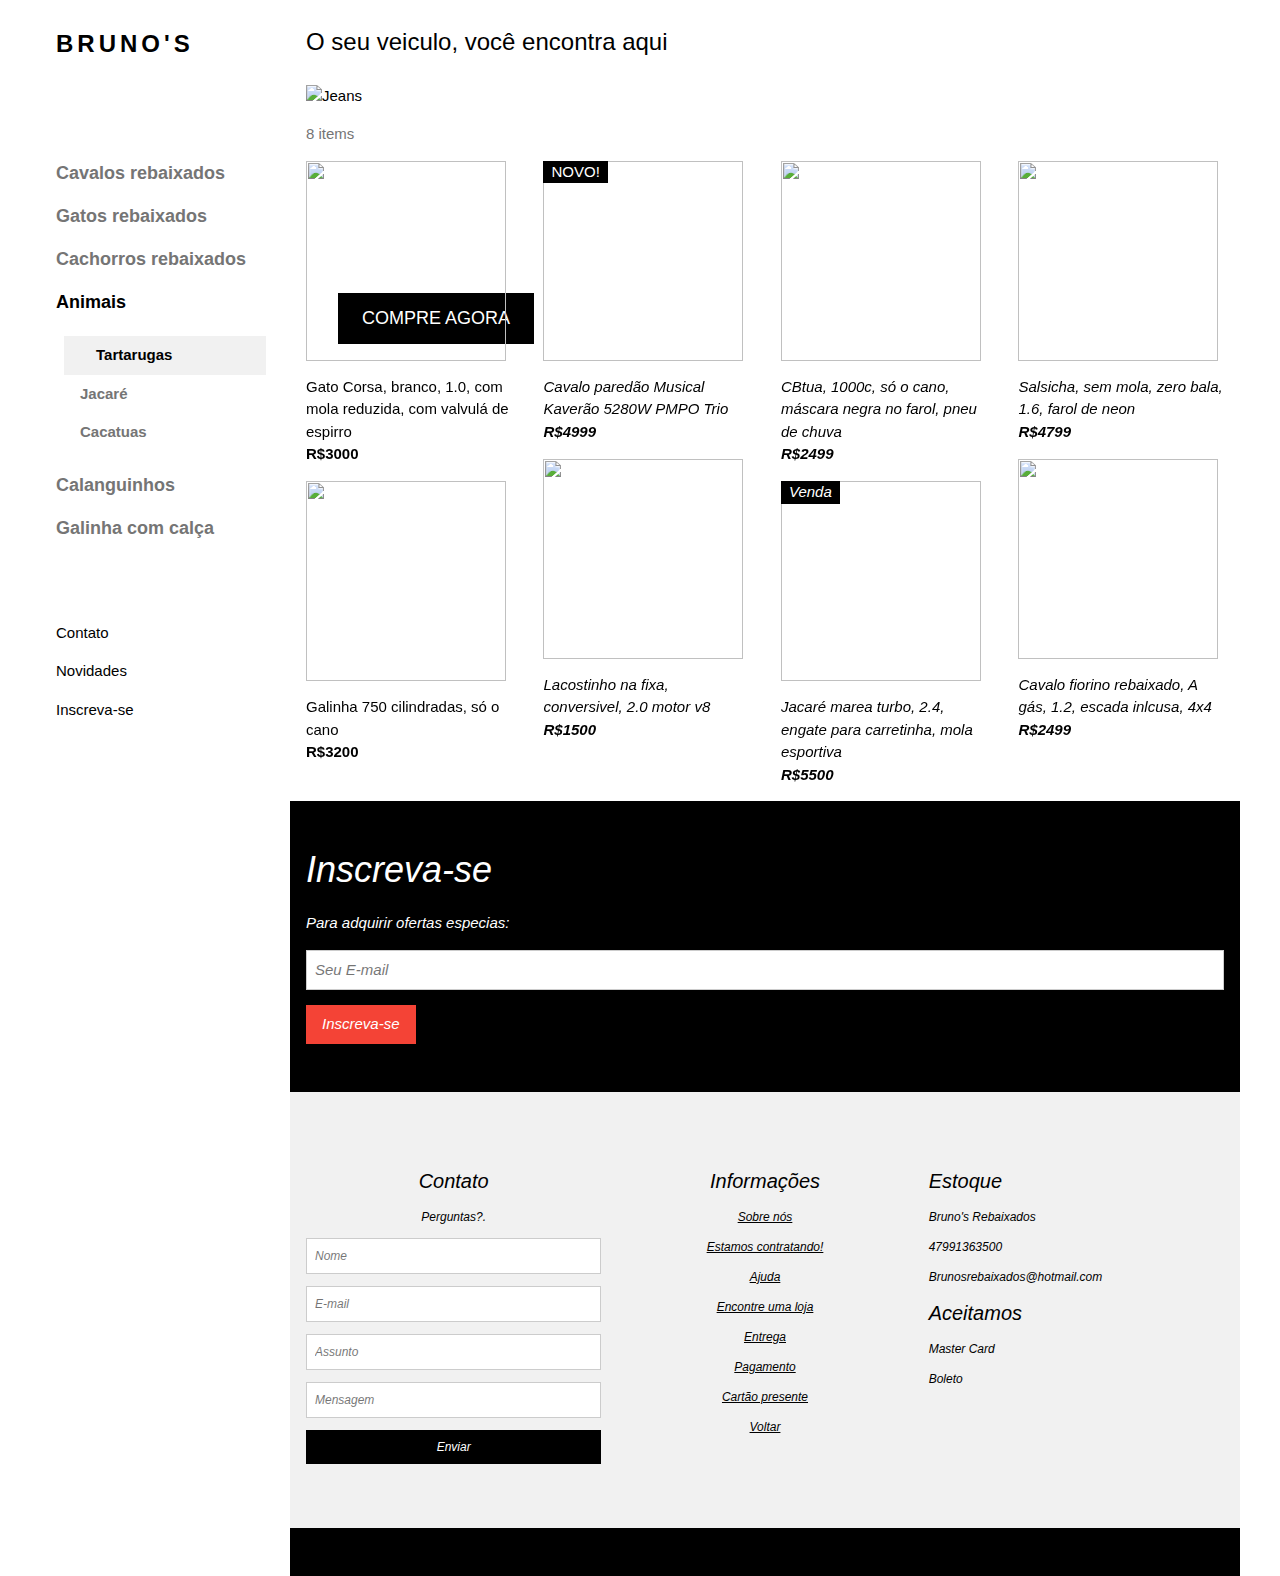
==== rebaixados.html @ e4acc6fd "Commit final" ====
<!DOCTYPE html>
<html>
<title>Bruno's Rebaixados</title>
<meta charset="UTF-8">
<meta name="viewport" content="width=device-width, initial-scale=1">
<link rel="stylesheet" href="rebaixadoss.css">
<link rel="stylesheet" href="fonte'.css">
<link rel="stylesheet" href="fonte''.css">
<link rel="stylesheet" href="fonte'''.css">
<style>
.barralateral a {font-family: "Roboto", sans-serif}
body,h1,h2,h3,h4,h5,h6,.divisao {font-family: "Montserrat", sans-serif;}
</style>
<body class="w3-content" style="max-width:1200px">


<nav class="w3-sidebar w3-bar-block w3-white w3-collapse w3-top" style="z-index:3;width:250px" id="mySidebar">
  <div class="w3-container w3-display-container w3-padding-16">
    <i onclick="w3_close()" class="fa fa-remove w3-hide-large w3-button w3-display-topright"></i>
    <h3 class="w3-wide"><b>BRUNO'S</b></h3>
  </div>
  <div class="w3-padding-64 w3-large w3-text-grey" style="font-weight:bold">
    <a href="#" class="w3-bar-item w3-button">Cavalos rebaixados</a>
    <a href="#" class="w3-bar-item w3-button">Gatos rebaixados</a>
    <a href="#" class="w3-bar-item w3-button">Cachorros rebaixados</a>
    <a onclick="myAccFunc()" href="javascript:void(0)" class="w3-button w3-block w3-white w3-left-align" id="myBtn">
      Animais <i class="fa fa-caret-down"></i>
    </a>
    <div id="demoAcc" class="w3-bar-block w3-hide w3-padding-large w3-medium">
      <a href="#" class="w3-bar-item w3-button w3-light-grey"><i class="fa fa-caret-right w3-margin-right"></i>Tartarugas</a>
      <a href="#" class="w3-bar-item w3-button">Jacaré</a>
      <a href="#" class="w3-bar-item w3-button">Cacatuas</a>
    </div>
    <a href="#" class="w3-bar-item w3-button">Calanguinhos</a>
    <a href="#" class="w3-bar-item w3-button">Galinha com calça</a>

  </div>
  <a href="#footer" class="w3-bar-item w3-button w3-padding">Contato</a> 
  <a href="javascript:void(0)" class="w3-bar-item w3-button w3-padding" onclick="document.getElementById('newsletter').style.display='block'">Novidades</a> 
  <a href="#footer"  class="w3-bar-item w3-button w3-padding">Inscreva-se</a>
</nav>

<header class="w3-bar w3-top w3-hide-large w3-black w3-xlarge">
  <div class="w3-bar-item w3-padding-24 w3-wide">Pecuaria do Bruninho</div>
  <a href="javascript:void(0)" class="w3-bar-item w3-button w3-padding-24 w3-right" onclick="w3_open()"><i class="fa fa-bars"></i></a>
</header>

<div class="w3-overlay w3-hide-large" onclick="w3_close()" style="cursor:pointer" title="close side menu" id="myOverlay"></div>

<div class="w3-main" style="margin-left:250px">

  <div class="w3-hide-large" style="margin-top:83px"></div>
  
  <header class="w3-container w3-xlarge">
    <p class="w3-left">O seu veiculo, você encontra aqui</p>
    <p class="w3-right">
      <i class="fa fa-shopping-cart w3-margin-right"></i>
      <i class="fa fa-search"></i>
    </p>
  </header>

 
  <div class="w3-display-container w3-container">
    <img src="imagens/Gatinho-fofinho.jpg" alt="Jeans" style="width:100%">
    <div class="w3-display-topleft w3-text-white" style="padding:24px 48px">
      <h1 class="w3-jumbo w3-hide-small">Novos gatos rebaixados</h1>
      <h1 class="w3-hide-large w3-hide-medium">oi</h1>
      <h1 class="w3-hide-small">Coleção 2018</h1>
      <p><a href="#jeans" class="w3-button w3-black w3-padding-large w3-large">COMPRE AGORA</a></p>
    </div>
  </div>

  <div class="w3-container w3-text-grey" id="jeans">
    <p>8 items</p>
  </div>

 
  <div class="w3-row w3-grayscale">
    <div class="w3-col l3 s6">
      <div class="w3-container">
        <img src="imagens/rerer.jpg" style="width:200px; height:200px">
        <p>Gato Corsa, branco, 1.0, com mola reduzida, com valvulá de espirro<br><b>R$3000</b></p>
      </div>
      <div class="w3-container">
        <img src="imagens/kukuku.jpg" style="width:200px; height:200px">
        <p>Galinha 750 cilindradas, só o cano<br><b>R$3200</b></p>
      </div>
    </div>

    <div class="w3-col l3 s6">
      <div class="w3-container">
        <div class="w3-display-container">
          <img src="imagens/ffffffff.jpg" style="width:200px; height:200px">
          <span class="w3-tag w3-display-topleft">NOVO!</span>
          <div class="w3-display-middle w3-display-hover">
            <button><a href="rebaixados2.html" class="w3-button w3-black">Compre agora! <i class="fa fa-shopping-cart"></a></button>
          </div>
        </div>
        <p>Cavalo paredão Musical Kaverão 5280W PMPO Trio<br><b>R$4999</b></p>
      </div>
      <div class="w3-container">
        <img src="imagens/asdada.jpg" style="width:200px; height:200px">
        <p>Lacostinho na fixa, conversivel, 2.0 motor v8<br><b>R$1500</b></p>
      </div>
    </div>

    <div class="w3-col l3 s6">
      <div class="w3-container">
        <img src="imagens/ahaahah.jpg" style="width:200px; height:200px">
        <p>CBtua, 1000c, só o cano, máscara negra no farol, pneu de chuva<br><b>R$2499</b></p>
      </div>
      <div class="w3-container">
        <div class="w3-display-container">
          <img src="imagens/maxresdefault.jpg" style="width:200px; height:200px">
          <span class="w3-tag w3-display-topleft">Venda</span>
          <div class="w3-display-middle w3-display-hover">
            <button class="w3-button w3-black">Compre agora! <i class="fa fa-shopping-cart"></i></button>
          </div>
        </div>
        <p>Jacaré marea turbo, 2.4, engate para carretinha, mola esportiva<br><b class="w3-text-black">R$5500</b></p>
      </div>
    </div>

    <div class="w3-col l3 s6">
      <div class="w3-container">
        <img src="imagens/aeaeae.jpg" style="width:200px; height:200px">
        <p>Salsicha, sem mola, zero bala, 1.6, farol de neon <br><b>R$4799</b></p>
      </div>
      <div class="w3-container">
        <img src="imagens/downloaddd.jpg" style="width:200px; height:200px">
        <p>Cavalo fiorino rebaixado, A gás, 1.2, escada inlcusa, 4x4<br><b>R$2499</b></p>
      </div>
    </div>
  </div>

  
  <div class="w3-container w3-black w3-padding-32">
    <h1>Inscreva-se</h1>
    <p>Para adquirir ofertas especias:</p>
    <p><input class="w3-input w3-border" type="text" placeholder="Seu E-mail" style ="100&"></p>
    <button type="button" class="w3-button w3-red w3-margin-bottom">Inscreva-se</button>
  </div>
  

  <footer class="w3-padding-64 w3-light-grey w3-small w3-center" id="footer">
    <div class="w3-row-padding">
      <div class="w3-col s4">
        <h4>Contato</h4>
        <p>Perguntas?.</p>
        <form action="/action_page.php" target="_blank">
          <p><input class="w3-input w3-border" type="text" placeholder="Nome" name="Nome" required></p>
          <p><input class="w3-input w3-border" type="text" placeholder="E-mail" name="E-mail" required></p>
          <p><input class="w3-input w3-border" type="text" placeholder="Assunto" name="Assunto" required></p>
          <p><input class="w3-input w3-border" type="text" placeholder="Mensagem" name="Mensagen" required></p>
          <button type="submit" class="w3-button w3-block w3-black">Enviar</button>
        </form>
      </div>

      <div class="w3-col s4">
        <h4>Informações</h4>
        <p><a href="#">Sobre nós</a></p>
        <p><a href="#">Estamos contratando!</a></p>
        <p><a href="#">Ajuda</a></p>
        <p><a href="#">Encontre uma loja</a></p>
        <p><a href="#">Entrega</a></p>
        <p><a href="#">Pagamento</a></p>
        <p><a href="#">Cartão presente</a></p>
        <p><a href="#">Voltar</a></p>
      </div>

      <div class="w3-col s4 w3-justify">
        <h4>Estoque</h4>
        <p><i class="fa fa-fw fa-map-marker"></i> Bruno's Rebaixados</p>
        <p><i class="fa fa-fw fa-phone"></i> 47991363500</p>
        <p><i class="fa fa-fw fa-envelope"></i> Brunosrebaixados@hotmail.com</p>
        <h4>Aceitamos</h4>
        <p><i class="fa fa-fw fa-cc-amex"></i> Master Card</p>
        <p><i class="fa fa-fw fa-credit-card"></i> Boleto</p>
        <br>
        <i class="fa fa-facebook-official w3-hover-opacity w3-large"></i>
        <i class="fa fa-instagram w3-hover-opacity w3-large"></i>
        <i class="fa fa-snapchat w3-hover-opacity w3-large"></i>
        <i class="fa fa-pinterest-p w3-hover-opacity w3-large"></i>
        <i class="fa fa-twitter w3-hover-opacity w3-large"></i>
        <i class="fa fa-linkedin w3-hover-opacity w3-large"></i>
      </div>
    </div>
  </footer>

  <div class="w3-black w3-center w3-padding-24"> <a href="https://www.w3schools.com/w3css/default.asp" title="W3.CSS" target="_blank" class="w3-hover-opacity"></a></div>

  
</div>


<div id="newsletter" class="w3-modal">
  <div class="w3-modal-content w3-animate-zoom" style="padding:32px">
    <div class="w3-container w3-white w3-center">
      <i onclick="document.getElementById('newsletter').style.display='none'" class="fa fa-remove w3-right w3-button w3-transparent w3-xxlarge"></i>
      <h2 class="w3-wide">NOVIDADES</h2>
      <p>Deixe seu email para receber novidades e super ofertas!!.</p>
      <p><input class="w3-input w3-border" type="text" placeholder="E-mail"></p>
      <button type="button" class="w3-button w3-padding-large w3-red w3-margin-bottom" onclick="document.getElementById('newsletter').style.display='none'">Inscreva-se</button>
    </div>
  </div>
</div>

<script>

function myAccFunc() {
    var x = document.getElementById("demoAcc");
    if (x.className.indexOf("w3-show") == -1) {
        x.className += " w3-show";
    } else {
        x.className = x.className.replace(" w3-show", "");
    }
}


document.getElementById("myBtn").click();



function w3_open() {
    document.getElementById("mySidebar").style.display = "block";
    document.getElementById("myOverlay").style.display = "block";
}
 
function w3_close() {
    document.getElementById("mySidebar").style.display = "none";
    document.getElementById("myOverlay").style.display = "none";
}
</script>

</body>
</html>
---- rebaixadoss.css ----
html {
    box-sizing: border-box;
}
*, *:before, *:after {
    box-sizing: inherit;
}
html {
    -ms-text-size-adjust: 100%;
    -webkit-text-size-adjust: 100%}
body {
    margin: 0;
}
article, aside, details, figcaption, figure, footer, header, main, menu, nav, section, summary {
    display: block;
}
audio, canvas, progress, video {
    display: inline-block;
}
progress {
    vertical-align: baseline;
}
audio:not([controls]) {
    display: none;
    height: 0;
}
[hidden], template {
    display: none;
}
a {
    background-color: transparent;
    -webkit-text-decoration-skip: objects;
}
a:active, a:hover {
    outline-width: 0;
}
abbr[title] {
    border-bottom: none;
    text-decoration: underline;
    text-decoration: underline dotted;
}
dfn {
    font-style: italic;
}
mark {
    background: #ff0;
    color: #000;
}
small {
    font-size: 80%}
sub, sup {
    font-size: 75%;
    line-height: 0;
    position: relative;
    vertical-align: baseline;
}
sub {
    bottom: -0.25em;
}
sup {
    top: -0.5em;
}
figure {
    margin: 1em 40px;
}
img {
    border-style: none;
}
svg:not(:root) {
    overflow: hidden;
}
code, kbd, pre, samp {
    font-family: monospace, monospace;
    font-size: 1em;
}
hr {
    box-sizing: content-box;
    height: 0;
    overflow: visible;
}
button, input, select, textarea {
    font: inherit;
    margin: 0;
}
optgroup {
    font-weight: bold;
}
button, input {
    overflow: visible;
}
button, select {
    text-transform: none;
}
button, html [type=button], [type=reset], [type=submit] {
    -webkit-appearance: button;
}
button::-moz-focus-inner,  [type=button]::-moz-focus-inner,  [type=reset]::-moz-focus-inner,  [type=submit]::-moz-focus-inner {
    border-style: none;
    padding: 0;
}
button:-moz-focusring,  [type=button]:-moz-focusring,  [type=reset]:-moz-focusring,  [type=submit]:-moz-focusring {
    outline: 1px dotted ButtonText;
}
fieldset {
    border: 1px solid #c0c0c0;
    margin: 0 2px;
    padding: .35em .625em .75em;
}
legend {
    color: inherit;
    display: table;
    max-width: 100%;
    padding: 0;
    white-space: normal;
}
textarea {
    overflow: auto;
}
[type=checkbox], [type=radio] {
    padding: 0;
}
[type=number]::-webkit-inner-spin-button, [type=number]::-webkit-outer-spin-button {
    height: auto;
}
[type=search] {
    -webkit-appearance: textfield;
    outline-offset: -2px;
}
[type=search]::-webkit-search-cancel-button, [type=search]::-webkit-search-decoration {
    -webkit-appearance: none;
}
::-webkit-input-placeholder {
    color: inherit;
    opacity: 0.54;
}
::-webkit-file-upload-button {
    -webkit-appearance: button;
    font: inherit;
}
html, body {
    font-family: Verdana, sans-serif;
    font-size: 15px;
    line-height: 1.5;
}
html {
    overflow-x: hidden;
}
h1 {
    font-size: 36px;
}
h2 {
    font-size: 30px;
}
h3 {
    font-size: 24px;
}
h4 {
    font-size: 20px;
}
h5 {
    font-size: 18px;
}
h6 {
    font-size: 16px;
}
.w3-serif {
    font-family: serif;
}
h1, h2, h3, h4, h5, h6 {
    font-family: "Segoe UI", Arial, sans-serif;
    font-weight: 400;
    margin: 10px 0;
}
.w3-wide {
    letter-spacing: 4px;
}
hr {
    border: 0;
    border-top: 1px solid #eee;
    margin: 20px 0;
}
.w3-image {
    max-width: 100%;
    height: auto;
}
img {
    vertical-align: middle;
}
a {
    color: inherit;
}
.w3-table, .w3-table-all {
    border-collapse: collapse;
    border-spacing: 0;
    width: 100%;
    display: table;
}
.w3-table-all {
    border: 1px solid #ccc;
}
.w3-bordered tr, .w3-table-all tr {
    border-bottom: 1px solid #ddd;
}
.w3-striped tbody tr:nth-child(even) {
    background-color: #f1f1f1;
}
.w3-table-all tr:nth-child(odd) {
    background-color: #fff;
}
.w3-table-all tr:nth-child(even) {
    background-color: #f1f1f1;
}
.w3-hoverable tbody tr:hover, .w3-ul.w3-hoverable li:hover {
    background-color: #ccc;
}
.w3-centered tr th, .w3-centered tr td {
    text-align: center;
}
.w3-table td, .w3-table th, .w3-table-all td, .w3-table-all th {
    padding: 8px 8px;
    display: table-cell;
    text-align: left;
    vertical-align: top;
}
.w3-table th:first-child, .w3-table td:first-child, .w3-table-all th:first-child, .w3-table-all td:first-child {
    padding-left: 16px;
}
.w3-btn, .w3-button {
    border: none;
    display: inline-block;
    padding: 8px 16px;
    vertical-align: middle;
    overflow: hidden;
    text-decoration: none;
    color: inherit;
    background-color: inherit;
    text-align: center;
    cursor: pointer;
    white-space: nowrap;
}
.w3-btn:hover {
    box-shadow: 0 8px 16px 0 rgba(0, 0, 0, 0.2), 0 6px 20px 0 rgba(0, 0, 0, 0.19);
}
.w3-btn, .w3-button {
    -webkit-touch-callout: none;
    -webkit-user-select: none;
    -khtml-user-select: none;
    -moz-user-select: none;
    -ms-user-select: none;
    user-select: none;
}
   
.w3-disabled, .w3-btn:disabled, .w3-button:disabled {
    cursor: not-allowed;
    opacity: 0.3;
}
.w3-disabled *, :disabled * {
    pointer-events: none;
}
.w3-btn.w3-disabled:hover, .w3-btn:disabled:hover {
    box-shadow: none;
}
.w3-badge, .w3-tag {
    background-color: #000;
    color: #fff;
    display: inline-block;
    padding-left: 8px;
    padding-right: 8px;
    text-align: center;
}
.w3-badge {
    border-radius: 50%}
.w3-ul {
    list-style-type: none;
    padding: 0;
    margin: 0;
}
.w3-ul li {
    padding: 8px 16px;
    border-bottom: 1px solid #ddd;
}
.w3-ul li:last-child {
    border-bottom: none;
}
.w3-tooltip, .w3-display-container {
    position: relative;
}
.w3-tooltip .w3-text {
    display: none;
}
.w3-tooltip:hover .w3-text {
    display: inline-block;
}
.w3-ripple:active {
    opacity: 0.5;
}
.w3-ripple {
    transition: opacity 0s;
}
.w3-input {
    padding: 8px;
    display: block;
    border: none;
    border-bottom: 1px solid #ccc;
    width: 100%}
.w3-select {
    padding: 9px 0;
    width: 100%;
    border: none;
    border-bottom: 1px solid #ccc;
}
.w3-dropdown-click, .w3-dropdown-hover {
    position: relative;
    display: inline-block;
    cursor: pointer;
}
.w3-dropdown-hover:hover .w3-dropdown-content {
    display: block;
}
.w3-dropdown-hover:first-child, .w3-dropdown-click:hover {
    background-color: #ccc;
    color: #000;
}
.w3-dropdown-hover:hover > .w3-button:first-child, .w3-dropdown-click:hover > .w3-button:first-child {
    background-color: #ccc;
    color: #000;
}
.w3-dropdown-content {
    cursor: auto;
    color: #000;
    background-color: #fff;
    display: none;
    position: absolute;
    min-width: 160px;
    margin: 0;
    padding: 0;
    z-index: 1;
}
.w3-check, .w3-radio {
    width: 24px;
    height: 24px;
    position: relative;
    top: 6px;
}
.w3-sidebar {
    height: 100%;
    width: 200px;
    background-color: #fff;
    position: fixed!important;
    z-index: 1;
    overflow: auto;
}
.w3-bar-block .w3-dropdown-hover, .w3-bar-block .w3-dropdown-click {
    width: 100%}
.w3-bar-block .w3-dropdown-hover .w3-dropdown-content, .w3-bar-block .w3-dropdown-click .w3-dropdown-content {
    min-width: 100%}
.w3-bar-block .w3-dropdown-hover .w3-button, .w3-bar-block .w3-dropdown-click .w3-button {
    width: 100%;
    text-align: left;
    padding: 8px 16px;
}
.w3-main, #main {
    transition: margin-left .4s;
}
.w3-modal {
    z-index: 3;
    display: none;
    padding-top: 100px;
    position: fixed;
    left: 0;
    top: 0;
    width: 100%;
    height: 100%;
    overflow: auto;
    background-color: rgb(0, 0, 0);
    background-color: rgba(0, 0, 0, 0.4);
}
.w3-modal-content {
    margin: auto;
    background-color: #fff;
    position: relative;
    padding: 0;
    outline: 0;
    width: 600px;
}
.w3-bar {
    width: 100%;
    overflow: hidden;
}
.w3-center .w3-bar {
    display: inline-block;
    width: auto;
}
.w3-bar .w3-bar-item {
    padding: 8px 16px;
    float: left;
    width: auto;
    border: none;
    display: block;
    outline: 0;
}
.w3-bar .w3-dropdown-hover, .w3-bar .w3-dropdown-click {
    position: static;
    float: left;
}
.w3-bar .w3-button {
    white-space: normal;
}
.w3-bar-block .w3-bar-item {
    width: 100%;
    display: block;
    padding: 8px 16px;
    text-align: left;
    border: none;
    white-space: normal;
    float: none;
    outline: 0;
}
.w3-bar-block.w3-center .w3-bar-item {
    text-align: center;
}
.w3-block {
    display: block;
    width: 100%}
.w3-responsive {
    display: block;
    overflow-x: auto;
}
.w3-container:after, .w3-container:before, .w3-panel:after, .w3-panel:before, .w3-row:after, .w3-row:before, .w3-row-padding:after, .w3-row-padding:before, 
.w3-cell-row:before, .w3-cell-row:after, .w3-clear:after, .w3-clear:before, .w3-bar:before, .w3-bar:after {
    content: "";
    display: table;
    clear: both;
}
.w3-col, .w3-half, .w3-third, .w3-twothird, .w3-threequarter, .w3-quarter {
    float: left;
    width: 100%}
.w3-col.s1 {
    width: 8.33333%}
.w3-col.s2 {
    width: 16.66666%}
.w3-col.s3 {
    width: 24.99999%}
.w3-col.s4 {
    width: 33.33333%}
.w3-col.s5 {
    width: 41.66666%}
.w3-col.s6 {
    width: 49.99999%}
.w3-col.s7 {
    width: 58.33333%}
.w3-col.s8 {
    width: 66.66666%}
.w3-col.s9 {
    width: 74.99999%}
.w3-col.s10 {
    width: 83.33333%}
.w3-col.s11 {
    width: 91.66666%}
.w3-col.s12 {
    width: 99.99999%}
@media (min-width:601px) {
    .w3-col.m1 {
    width: 8.33333%}
.w3-col.m2 {
    width: 16.66666%}
.w3-col.m3, .w3-quarter {
    width: 24.99999%}
.w3-col.m4, .w3-third {
    width: 33.33333%}
.w3-col.m5 {
    width: 41.66666%}
.w3-col.m6, .w3-half {
    width: 49.99999%}
.w3-col.m7 {
    width: 58.33333%}
.w3-col.m8, .w3-twothird {
    width: 66.66666%}
.w3-col.m9, .w3-threequarter {
    width: 74.99999%}
.w3-col.m10 {
    width: 83.33333%}
.w3-col.m11 {
    width: 91.66666%}
.w3-col.m12 {
    width: 99.99999%}
}
@media (min-width:993px) {
    .w3-col.l1 {
    width: 8.33333%}
.w3-col.l2 {
    width: 16.66666%}
.w3-col.l3 {
    width: 24.99999%}
.w3-col.l4 {
    width: 33.33333%}
.w3-col.l5 {
    width: 41.66666%}
.w3-col.l6 {
    width: 49.99999%}
.w3-col.l7 {
    width: 58.33333%}
.w3-col.l8 {
    width: 66.66666%}
.w3-col.l9 {
    width: 74.99999%}
.w3-col.l10 {
    width: 83.33333%}
.w3-col.l11 {
    width: 91.66666%}
.w3-col.l12 {
    width: 99.99999%}
}
.w3-content {
    max-width: 980px;
    margin: auto;
}
.w3-rest {
    overflow: hidden;
}
.w3-cell-row {
    display: table;
    width: 100%}
.w3-cell {
    display: table-cell;
}
.w3-cell-top {
    vertical-align: top;
}
.w3-cell-middle {
    vertical-align: middle;
}
.w3-cell-bottom {
    vertical-align: bottom;
}
.w3-hide {
    display: none!important;
}
.w3-show-block, .w3-show {
    display: block!important;
}
.w3-show-inline-block {
    display: inline-block!important;
}
@media (max-width:600px) {
    .w3-modal-content {
    margin: 0 10px;
    width: auto!important;
}
.w3-modal {
    padding-top: 30px;
}
.w3-dropdown-hover.w3-mobile .w3-dropdown-content, .w3-dropdown-click.w3-mobile .w3-dropdown-content {
    position: relative;
}
	
.w3-hide-small {
    display: none!important;
}
.w3-mobile {
    display: block;
    width: 100%!important;
}
.w3-bar-item.w3-mobile, .w3-dropdown-hover.w3-mobile, .w3-dropdown-click.w3-mobile {
    text-align: center;
}
.w3-dropdown-hover.w3-mobile, .w3-dropdown-hover.w3-mobile .w3-btn, .w3-dropdown-hover.w3-mobile .w3-button, .w3-dropdown-click.w3-mobile, .w3-dropdown-click.w3-mobile .w3-btn, .w3-dropdown-click.w3-mobile .w3-button {
    width: 100%}
}
@media (max-width:768px) {
    .w3-modal-content {
    width: 500px;
}
.w3-modal {
    padding-top: 50px;
}
}
@media (min-width:993px) {
    .w3-modal-content {
    width: 900px;
}
.w3-hide-large {
    display: none!important;
}
.w3-sidebar.w3-collapse {
    display: block!important;
}
}
@media (max-width:992px) and (min-width:601px) {
    .w3-hide-medium {
    display: none!important;
}
}
@media (max-width:992px) {
    .w3-sidebar.w3-collapse {
    display: none;
}
.w3-main {
    margin-left: 0!important;
    margin-right: 0!important;
}
}
.w3-top, .w3-bottom {
    position: fixed;
    width: 100%;
    z-index: 1;
}
.w3-top {
    top: 0;
}
.w3-bottom {
    bottom: 0;
}
.w3-overlay {
    position: fixed;
    display: none;
    width: 100%;
    height: 100%;
    top: 0;
    left: 0;
    right: 0;
    bottom: 0;
    background-color: rgba(0, 0, 0, 0.5);
    z-index: 2;
}
.w3-display-topleft {
    position: absolute;
    left: 0;
    top: 0;
}
.w3-display-topright {
    position: absolute;
    right: 0;
    top: 0;
}
.w3-display-bottomleft {
    position: absolute;
    left: 0;
    bottom: 0;
}
.w3-display-bottomright {
    position: absolute;
    right: 0;
    bottom: 0;
}
.w3-display-middle {
    position: absolute;
    top: 50%;
    left: 50%;
    transform: translate(-50%, -50%);
    -ms-transform: translate(-50%, -50%);
}
.w3-display-left {
    position: absolute;
    top: 50%;
    left: 0%;
    transform: translate(0%, -50%);
    -ms-transform: translate(-0%, -50%);
}
.w3-display-right {
    position: absolute;
    top: 50%;
    right: 0%;
    transform: translate(0%, -50%);
    -ms-transform: translate(0%, -50%);
}
.w3-display-topmiddle {
    position: absolute;
    left: 50%;
    top: 0;
    transform: translate(-50%, 0%);
    -ms-transform: translate(-50%, 0%);
}
.w3-display-bottommiddle {
    position: absolute;
    left: 50%;
    bottom: 0;
    transform: translate(-50%, 0%);
    -ms-transform: translate(-50%, 0%);
}
.w3-display-container:hover .w3-display-hover {
    display: block;
}
.w3-display-container:hover span.w3-display-hover {
    display: inline-block;
}
.w3-display-hover {
    display: none;
}
.w3-display-position {
    position: absolute;
}
.w3-circle {
    border-radius: 50%}
.w3-round-small {
    border-radius: 2px;
}
.w3-round, .w3-round-medium {
    border-radius: 4px;
}
.w3-round-large {
    border-radius: 8px;
}
.w3-round-xlarge {
    border-radius: 16px;
}
.w3-round-xxlarge {
    border-radius: 32px;
}
.w3-row-padding, .w3-row-padding>.w3-half, .w3-row-padding>.w3-third, .w3-row-padding>.w3-twothird, .w3-row-padding>.w3-threequarter, .w3-row-padding>.w3-quarter, .w3-row-padding>.w3-col {
    padding: 0 8px;
}
.w3-container, .w3-panel {
    padding: 0.01em 16px;
}
.w3-panel {
    margin-top: 16px;
    margin-bottom: 16px;
}
.w3-code, .w3-codespan {
    font-family: Consolas, "courier new";
    font-size: 16px;
}
.w3-code {
    width: auto;
    background-color: #fff;
    padding: 8px 12px;
    border-left: 4px solid #4CAF50;
    word-wrap: break-word;
}
.w3-codespan {
    color: crimson;
    background-color: #f1f1f1;
    padding-left: 4px;
    padding-right: 4px;
    font-size: 110%}
.w3-card, .w3-card-2 {
    box-shadow: 0 2px 5px 0 rgba(0, 0, 0, 0.16), 0 2px 10px 0 rgba(0, 0, 0, 0.12);
}
.w3-card-4, .w3-hover-shadow:hover {
    box-shadow: 0 4px 10px 0 rgba(0, 0, 0, 0.2), 0 4px 20px 0 rgba(0, 0, 0, 0.19);
}
.w3-spin {
    animation: w3-spin 2s infinite linear;
}
@keyframes w3-spin {
    0% {
    transform: rotate(0deg);
}
100% {
    transform: rotate(359deg);
}
}
.w3-animate-fading {
    animation: fading 10s infinite;
}
@keyframes fading {
    0% {
    opacity: 0;
}
50% {
    opacity: 1;
}
100% {
    opacity: 0;
}
}
.w3-animate-opacity {
    animation: opac 0.8s;
}
@keyframes opac {
    from {
    opacity: 0;
}
 to {
    opacity: 1;
}
}
.w3-animate-top {
    position: relative;
    animation: animatetop 0.4s;
}
@keyframes animatetop {
    from {
    top: -300px;
    opacity: 0;
}
 to {
    top: 0;
    opacity: 1;
}
}
.w3-animate-left {
    position: relative;
    animation: animateleft 0.4s;
}
@keyframes animateleft {
    from {
    left: -300px;
    opacity: 0;
}
 to {
    left: 0;
    opacity: 1;
}
}
.w3-animate-right {
    position: relative;
    animation: animateright 0.4s;
}
@keyframes animateright {
    from {
    right: -300px;
    opacity: 0;
}
 to {
    right: 0;
    opacity: 1;
}
}
.w3-animate-bottom {
    position: relative;
    animation: animatebottom 0.4s;
}
@keyframes animatebottom {
    from {
    bottom: -300px;
    opacity: 0;
}
 to {
    bottom: 0;
    opacity: 1;
}
}
.w3-animate-zoom  {
    animation: animatezoom 0.6s;
}
@keyframes animatezoom {
    from {
    transform: scale(0);
}
 to {
    transform: scale(1);
}
}
.w3-animate-input {
    transition: width 0.4s ease-in-out;
}
.w3-animate-input:focus {
    width: 100%!important;
}
.w3-opacity, .w3-hover-opacity:hover {
    opacity: 0.60;
}
.w3-opacity-off, .w3-hover-opacity-off:hover {
    opacity: 1;
}
.w3-opacity-max {
    opacity: 0.25;
}
.w3-opacity-min {
    opacity: 0.75;
}
.w3-greyscale-max, .w3-grayscale-max, .w3-hover-greyscale:hover, .w3-hover-grayscale:hover {
    filter: grayscale(0%);
}
.w3-greyscale, .w3-grayscale {
    filter: grayscale(0%);
}
.w3-greyscale-min, .w3-grayscale-min {
    filter: grayscale(50%);
}
.w3-sepia {
    filter: sepia(75%);
}
.w3-sepia-max, .w3-hover-sepia:hover {
    filter: sepia(100%);
}
.w3-sepia-min {
    filter: sepia(50%);
}
.w3-tiny {
    font-size: 10px!important;
}
.w3-small {
    font-size: 12px!important;
}
.w3-medium {
    font-size: 15px!important;
}
.w3-large {
    font-size: 18px!important;
}
.w3-xlarge {
    font-size: 24px!important;
}
.w3-xxlarge {
    font-size: 36px!important;
}
.w3-xxxlarge {
    font-size: 48px!important;
}
.w3-jumbo {
    font-size: 64px!important;
}
.w3-left-align {
    text-align: left!important;
}
.w3-right-align {
    text-align: right!important;
}
.w3-justify {
    text-align: justify!important;
}
.w3-center {
    text-align: center!important;
}
.w3-border-0 {
    border: 0!important;
}
.w3-border {
    border: 1px solid #ccc!important;
}
.w3-border-top {
    border-top: 1px solid #ccc!important;
}
.w3-border-bottom {
    border-bottom: 1px solid #ccc!important;
}
.w3-border-left {
    border-left: 1px solid #ccc!important;
}
.w3-border-right {
    border-right: 1px solid #ccc!important;
}
.w3-topbar {
    border-top: 6px solid #ccc!important;
}
.w3-bottombar {
    border-bottom: 6px solid #ccc!important;
}
.w3-leftbar {
    border-left: 6px solid #ccc!important;
}
.w3-rightbar {
    border-right: 6px solid #ccc!important;
}
.w3-section, .w3-code {
    margin-top: 16px!important;
    margin-bottom: 16px!important;
}
.w3-margin {
    margin: 16px!important;
}
.w3-margin-top {
    margin-top: 16px!important;
}
.w3-margin-bottom {
    margin-bottom: 16px!important;
}
.w3-margin-left {
    margin-left: 16px!important;
}
.w3-margin-right {
    margin-right: 16px!important;
}
.w3-padding-small {
    padding: 4px 8px!important;
}
.w3-padding {
    padding: 8px 16px!important;
}
.w3-padding-large {
    padding: 12px 24px!important;
}
.w3-padding-16 {
    padding-top: 16px!important;
    padding-bottom: 16px!important;
}
.w3-padding-24 {
    padding-top: 24px!important;
    padding-bottom: 24px!important;
}
.w3-padding-32 {
    padding-top: 32px!important;
    padding-bottom: 32px!important;
}
.w3-padding-48 {
    padding-top: 48px!important;
    padding-bottom: 48px!important;
}
.w3-padding-64 {
    padding-top: 64px!important;
    padding-bottom: 64px!important;
}
.w3-left {
    float: left!important;
}
.w3-right {
    float: right!important;
}
.w3-button:hover {
    color: #000!important;
    background-color: #ccc!important;
}
.w3-transparent, .w3-hover-none:hover {
    background-color: transparent!important;
}
.w3-hover-none:hover {
    box-shadow: none!important;
}
/* Colors */
.w3-amber, .w3-hover-amber:hover {
    color: #000!important;
    background-color: #ffc107!important;
}
.w3-aqua, .w3-hover-aqua:hover {
    color: #000!important;
    background-color: #00ffff!important;
}
.w3-blue, .w3-hover-blue:hover {
    color: #fff!important;
    background-color: #2196F3!important;
}
.w3-light-blue, .w3-hover-light-blue:hover {
    color: #000!important;
    background-color: #87CEEB!important;
}
.w3-brown, .w3-hover-brown:hover {
    color: #fff!important;
    background-color: #795548!important;
}
.w3-cyan, .w3-hover-cyan:hover {
    color: #000!important;
    background-color: #00bcd4!important;
}
.w3-blue-grey, .w3-hover-blue-grey:hover, .w3-blue-gray, .w3-hover-blue-gray:hover {
    color: #fff!important;
    background-color: #607d8b!important;
}
.w3-green, .w3-hover-green:hover {
    color: #fff!important;
    background-color: #4CAF50!important;
}
.w3-light-green, .w3-hover-light-green:hover {
    color: #000!important;
    background-color: #8bc34a!important;
}
.w3-indigo, .w3-hover-indigo:hover {
    color: #fff!important;
    background-color: #3f51b5!important;
}
.w3-khaki, .w3-hover-khaki:hover {
    color: #000!important;
    background-color: #f0e68c!important;
}
.w3-lime, .w3-hover-lime:hover {
    color: #000!important;
    background-color: #cddc39!important;
}
.w3-orange, .w3-hover-orange:hover {
    color: #000!important;
    background-color: #ff9800!important;
}
.w3-deep-orange, .w3-hover-deep-orange:hover {
    color: #fff!important;
    background-color: #ff5722!important;
}
.w3-pink, .w3-hover-pink:hover {
    color: #fff!important;
    background-color: #e91e63!important;
}
.w3-purple, .w3-hover-purple:hover {
    color: #fff!important;
    background-color: #9c27b0!important;
}
.w3-deep-purple, .w3-hover-deep-purple:hover {
    color: #fff!important;
    background-color: #673ab7!important;
}
.w3-red, .w3-hover-red:hover {
    color: #fff!important;
    background-color: #f44336!important;
}
.w3-sand, .w3-hover-sand:hover {
    color: #000!important;
    background-color: #fdf5e6!important;
}
.w3-teal, .w3-hover-teal:hover {
    color: #fff!important;
    background-color: #009688!important;
}
.w3-yellow, .w3-hover-yellow:hover {
    color: #000!important;
    background-color: #ffeb3b!important;
}
.w3-white, .w3-hover-white:hover {
    color: #000!important;
    background-color: #fff!important;
}
.w3-black, .w3-hover-black:hover {
    color: #fff!important;
    background-color: #000!important;
}
.w3-grey, .w3-hover-grey:hover, .w3-gray, .w3-hover-gray:hover {
    color: #000!important;
    background-color: #9e9e9e!important;
}
.w3-light-grey, .w3-hover-light-grey:hover, .w3-light-gray, .w3-hover-light-gray:hover {
    color: #000!important;
    background-color: #f1f1f1!important;
}
.w3-dark-grey, .w3-hover-dark-grey:hover, .w3-dark-gray, .w3-hover-dark-gray:hover {
    color: #fff!important;
    background-color: #616161!important;
}
.w3-pale-red, .w3-hover-pale-red:hover {
    color: #000!important;
    background-color: #ffdddd!important;
}
.w3-pale-green, .w3-hover-pale-green:hover {
    color: #000!important;
    background-color: #ddffdd!important;
}
.w3-pale-yellow, .w3-hover-pale-yellow:hover {
    color: #000!important;
    background-color: #ffffcc!important;
}
.w3-pale-blue, .w3-hover-pale-blue:hover {
    color: #000!important;
    background-color: #ddffff!important;
}
.w3-text-amber, .w3-hover-text-amber:hover {
    color: #ffc107!important;
}
.w3-text-aqua, .w3-hover-text-aqua:hover {
    color: #00ffff!important;
}
.w3-text-blue, .w3-hover-text-blue:hover {
    color: #2196F3!important;
}
.w3-text-light-blue, .w3-hover-text-light-blue:hover {
    color: #87CEEB!important;
}
.w3-text-brown, .w3-hover-text-brown:hover {
    color: #795548!important;
}
.w3-text-cyan, .w3-hover-text-cyan:hover {
    color: #00bcd4!important;
}
.w3-text-blue-grey, .w3-hover-text-blue-grey:hover, .w3-text-blue-gray, .w3-hover-text-blue-gray:hover {
    color: #607d8b!important;
}
.w3-text-green, .w3-hover-text-green:hover {
    color: #4CAF50!important;
}
.w3-text-light-green, .w3-hover-text-light-green:hover {
    color: #8bc34a!important;
}
.w3-text-indigo, .w3-hover-text-indigo:hover {
    color: #3f51b5!important;
}
.w3-text-khaki, .w3-hover-text-khaki:hover {
    color: #b4aa50!important;
}
.w3-text-lime, .w3-hover-text-lime:hover {
    color: #cddc39!important;
}
.w3-text-orange, .w3-hover-text-orange:hover {
    color: #ff9800!important;
}
.w3-text-deep-orange, .w3-hover-text-deep-orange:hover {
    color: #ff5722!important;
}
.w3-text-pink, .w3-hover-text-pink:hover {
    color: #e91e63!important;
}
.w3-text-purple, .w3-hover-text-purple:hover {
    color: #9c27b0!important;
}
.w3-text-deep-purple, .w3-hover-text-deep-purple:hover {
    color: #673ab7!important;
}
.w3-text-red, .w3-hover-text-red:hover {
    color: #f44336!important;
}
.w3-text-sand, .w3-hover-text-sand:hover {
    color: #fdf5e6!important;
}
.w3-text-teal, .w3-hover-text-teal:hover {
    color: #009688!important;
}
.w3-text-yellow, .w3-hover-text-yellow:hover {
    color: #d2be0e!important;
}
.w3-text-white, .w3-hover-text-white:hover {
    color: #fff!important;
}
.w3-text-black, .w3-hover-text-black:hover {
    color: #000!important;
}
.w3-text-grey, .w3-hover-text-grey:hover, .w3-text-gray, .w3-hover-text-gray:hover {
    color: #757575!important;
}
.w3-text-light-grey, .w3-hover-text-light-grey:hover, .w3-text-light-gray, .w3-hover-text-light-gray:hover {
    color: #f1f1f1!important;
}
.w3-text-dark-grey, .w3-hover-text-dark-grey:hover, .w3-text-dark-gray, .w3-hover-text-dark-gray:hover {
    color: #3a3a3a!important;
}
.w3-border-amber, .w3-hover-border-amber:hover {
    border-color: #ffc107!important;
}
.w3-border-aqua, .w3-hover-border-aqua:hover {
    border-color: #00ffff!important;
}
.w3-border-blue, .w3-hover-border-blue:hover {
    border-color: #2196F3!important;
}
.w3-border-light-blue, .w3-hover-border-light-blue:hover {
    border-color: #87CEEB!important;
}
.w3-border-brown, .w3-hover-border-brown:hover {
    border-color: #795548!important;
}
.w3-border-cyan, .w3-hover-border-cyan:hover {
    border-color: #00bcd4!important;
}
.w3-border-blue-grey, .w3-hover-border-blue-grey:hover, .w3-border-blue-gray, .w3-hover-border-blue-gray:hover {
    border-color: #607d8b!important;
}
.w3-border-green, .w3-hover-border-green:hover {
    border-color: #4CAF50!important;
}
.w3-border-light-green, .w3-hover-border-light-green:hover {
    border-color: #8bc34a!important;
}
.w3-border-indigo, .w3-hover-border-indigo:hover {
    border-color: #3f51b5!important;
}
.w3-border-khaki, .w3-hover-border-khaki:hover {
    border-color: #f0e68c!important;
}
.w3-border-lime, .w3-hover-border-lime:hover {
    border-color: #cddc39!important;
}
.w3-border-orange, .w3-hover-border-orange:hover {
    border-color: #ff9800!important;
}
.w3-border-deep-orange, .w3-hover-border-deep-orange:hover {
    border-color: #ff5722!important;
}
.w3-border-pink, .w3-hover-border-pink:hover {
    border-color: #e91e63!important;
}
.w3-border-purple, .w3-hover-border-purple:hover {
    border-color: #9c27b0!important;
}
.w3-border-deep-purple, .w3-hover-border-deep-purple:hover {
    border-color: #673ab7!important;
}
.w3-border-red, .w3-hover-border-red:hover {
    border-color: #f44336!important;
}
.w3-border-sand, .w3-hover-border-sand:hover {
    border-color: #fdf5e6!important;
}
.w3-border-teal, .w3-hover-border-teal:hover {
    border-color: #009688!important;
}
.w3-border-yellow, .w3-hover-border-yellow:hover {
    border-color: #ffeb3b!important;
}
.w3-border-white, .w3-hover-border-white:hover {
    border-color: #fff!important;
}
.w3-border-black, .w3-hover-border-black:hover {
    border-color: #000!important;
}
.w3-border-grey, .w3-hover-border-grey:hover, .w3-border-gray, .w3-hover-border-gray:hover {
    border-color: #9e9e9e!important;
}
.w3-border-light-grey, .w3-hover-border-light-grey:hover, .w3-border-light-gray, .w3-hover-border-light-gray:hover {
    border-color: #f1f1f1!important;
}
.w3-border-dark-grey, .w3-hover-border-dark-grey:hover, .w3-border-dark-gray, .w3-hover-border-dark-gray:hover {
    border-color: #616161!important;
}
.w3-border-pale-red, .w3-hover-border-pale-red:hover {
    border-color: #ffe7e7!important;
}
.w3-border-pale-green, .w3-hover-border-pale-green:hover {
    border-color: #e7ffe7!important;
}
.w3-border-pale-yellow, .w3-hover-border-pale-yellow:hover {
    border-color: #ffffcc!important;
}
.w3-border-pale-blue, .w3-hover-border-pale-blue:hover {
    border-color: #e7ffff!important;
}
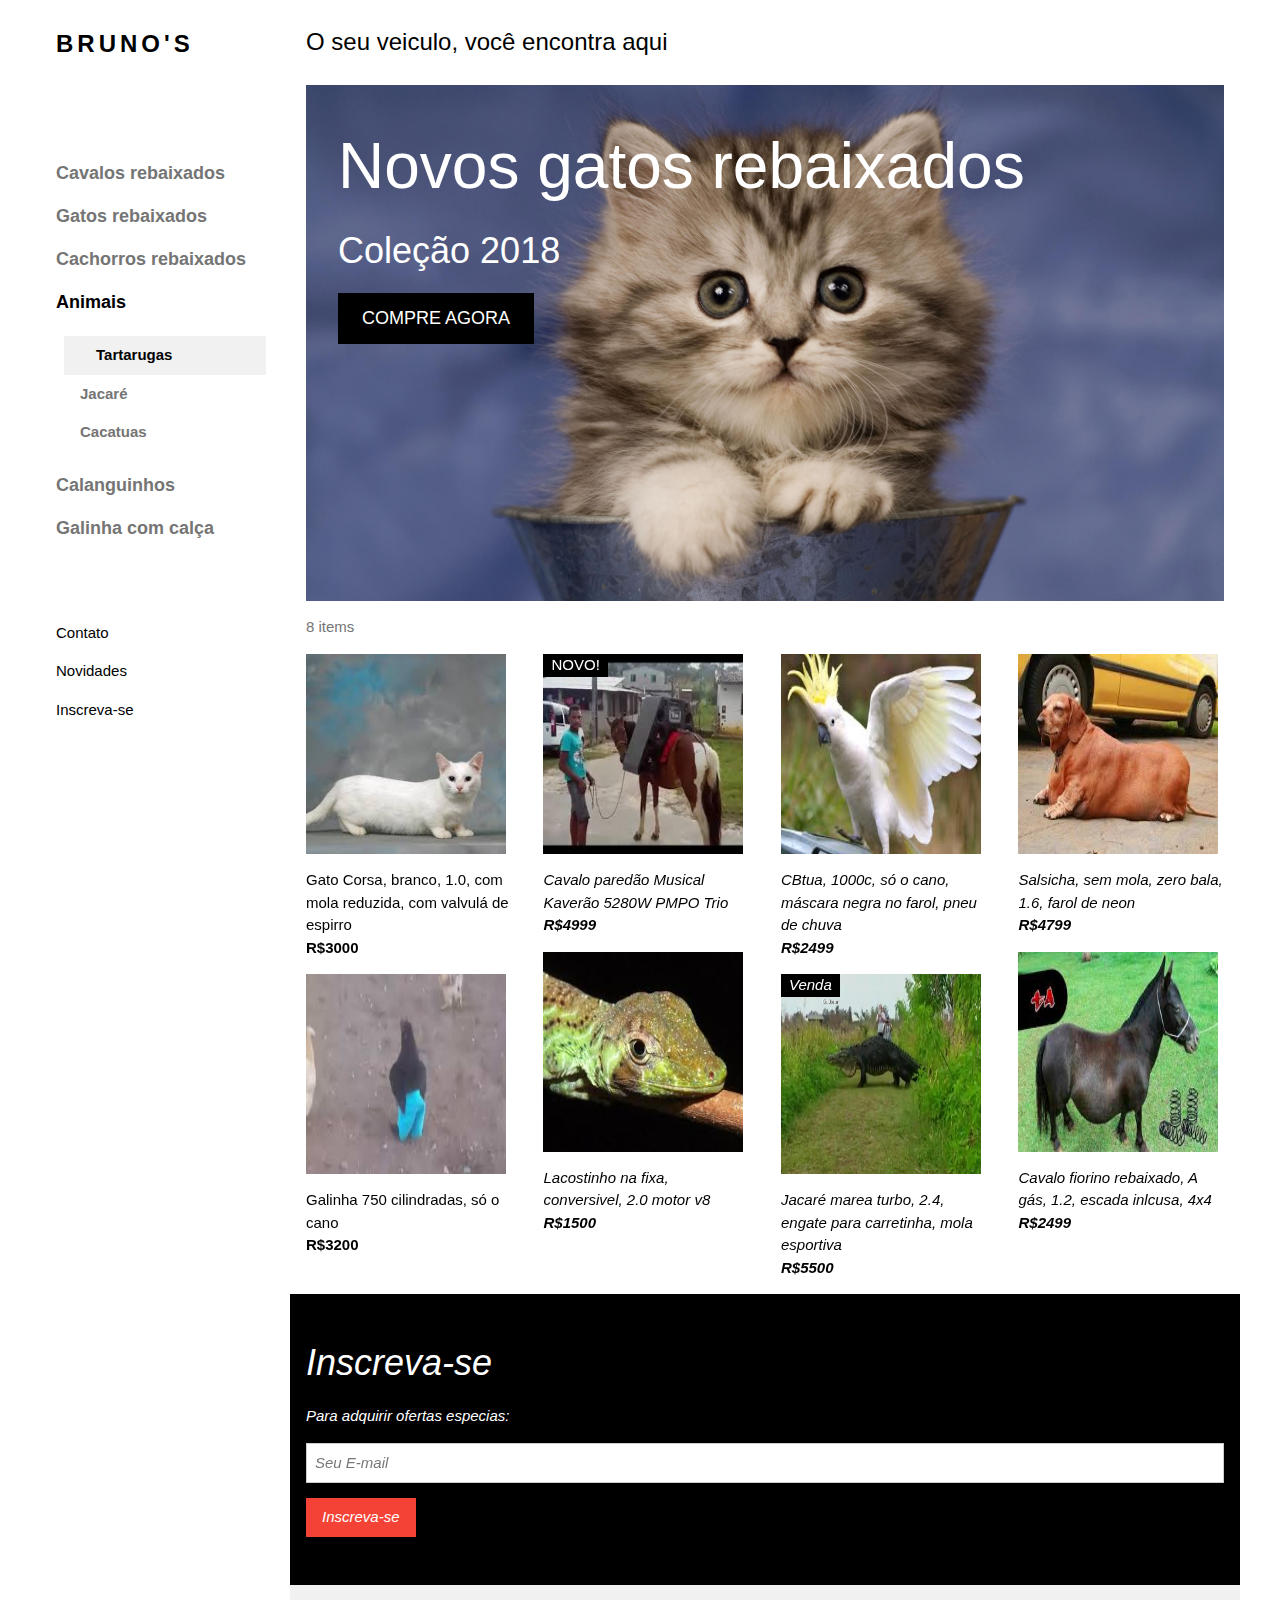
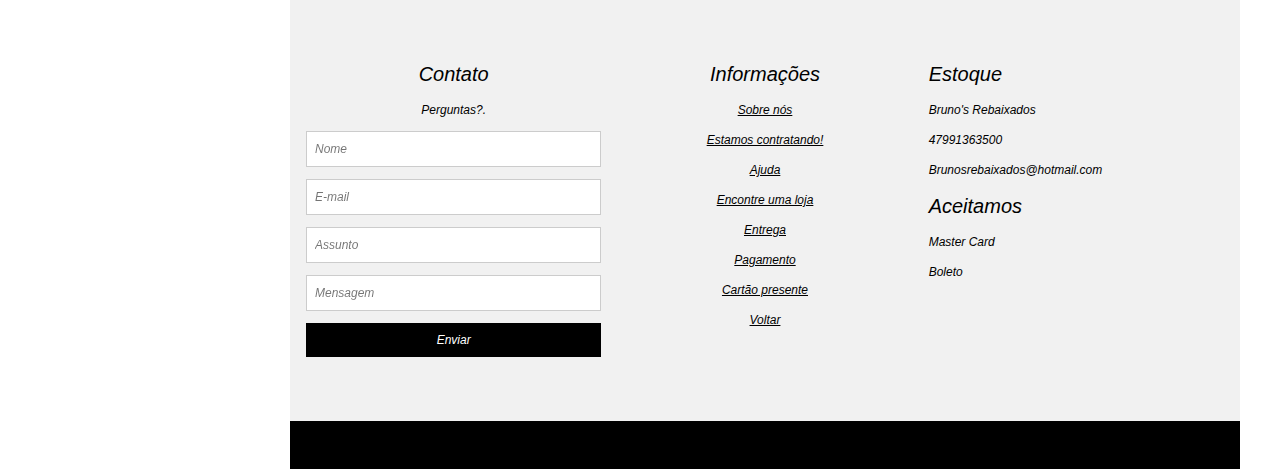
==== commit aaf2e24a: "Commit Final" ====
--- a/rebaixados.html
+++ b/rebaixados.html
@@ -61,7 +61,7 @@
 
  
   <div class="w3-display-container w3-container">
-    <img src="imagens/Gatinho-fofinho.jpg" alt="Jeans" style="width:100%">
+    <img src="Imagens/Gatinho-fofinho.jpg" alt="Jeans" style="width:100%">
     <div class="w3-display-topleft w3-text-white" style="padding:24px 48px">
       <h1 class="w3-jumbo w3-hide-small">Novos gatos rebaixados</h1>
       <h1 class="w3-hide-large w3-hide-medium">oi</h1>
@@ -78,11 +78,11 @@
   <div class="w3-row w3-grayscale">
     <div class="w3-col l3 s6">
       <div class="w3-container">
-        <img src="imagens/rerer.jpg" style="width:200px; height:200px">
+        <img src="Imagens/rerer.jpg" style="width:200px; height:200px">
         <p>Gato Corsa, branco, 1.0, com mola reduzida, com valvulá de espirro<br><b>R$3000</b></p>
       </div>
       <div class="w3-container">
-        <img src="imagens/kukuku.jpg" style="width:200px; height:200px">
+        <img src="Imagens/kukuku.jpg" style="width:200px; height:200px">
         <p>Galinha 750 cilindradas, só o cano<br><b>R$3200</b></p>
       </div>
     </div>
@@ -90,7 +90,7 @@
     <div class="w3-col l3 s6">
       <div class="w3-container">
         <div class="w3-display-container">
-          <img src="imagens/ffffffff.jpg" style="width:200px; height:200px">
+          <img src="Imagens/ffffffff.jpg" style="width:200px; height:200px">
           <span class="w3-tag w3-display-topleft">NOVO!</span>
           <div class="w3-display-middle w3-display-hover">
             <button><a href="rebaixados2.html" class="w3-button w3-black">Compre agora! <i class="fa fa-shopping-cart"></a></button>
@@ -99,19 +99,19 @@
         <p>Cavalo paredão Musical Kaverão 5280W PMPO Trio<br><b>R$4999</b></p>
       </div>
       <div class="w3-container">
-        <img src="imagens/asdada.jpg" style="width:200px; height:200px">
+        <img src="Imagens/asdada.jpg" style="width:200px; height:200px">
         <p>Lacostinho na fixa, conversivel, 2.0 motor v8<br><b>R$1500</b></p>
       </div>
     </div>
 
     <div class="w3-col l3 s6">
       <div class="w3-container">
-        <img src="imagens/ahaahah.jpg" style="width:200px; height:200px">
+        <img src="Imagens/ahaahah.jpg" style="width:200px; height:200px">
         <p>CBtua, 1000c, só o cano, máscara negra no farol, pneu de chuva<br><b>R$2499</b></p>
       </div>
       <div class="w3-container">
         <div class="w3-display-container">
-          <img src="imagens/maxresdefault.jpg" style="width:200px; height:200px">
+          <img src="Imagens/maxresdefault.jpg" style="width:200px; height:200px">
           <span class="w3-tag w3-display-topleft">Venda</span>
           <div class="w3-display-middle w3-display-hover">
             <button class="w3-button w3-black">Compre agora! <i class="fa fa-shopping-cart"></i></button>
@@ -123,11 +123,11 @@
 
     <div class="w3-col l3 s6">
       <div class="w3-container">
-        <img src="imagens/aeaeae.jpg" style="width:200px; height:200px">
+        <img src="Imagens/aeaeae.jpg" style="width:200px; height:200px">
         <p>Salsicha, sem mola, zero bala, 1.6, farol de neon <br><b>R$4799</b></p>
       </div>
       <div class="w3-container">
-        <img src="imagens/downloaddd.jpg" style="width:200px; height:200px">
+        <img src="Imagens/downloaddd.jpg" style="width:200px; height:200px">
         <p>Cavalo fiorino rebaixado, A gás, 1.2, escada inlcusa, 4x4<br><b>R$2499</b></p>
       </div>
     </div>
